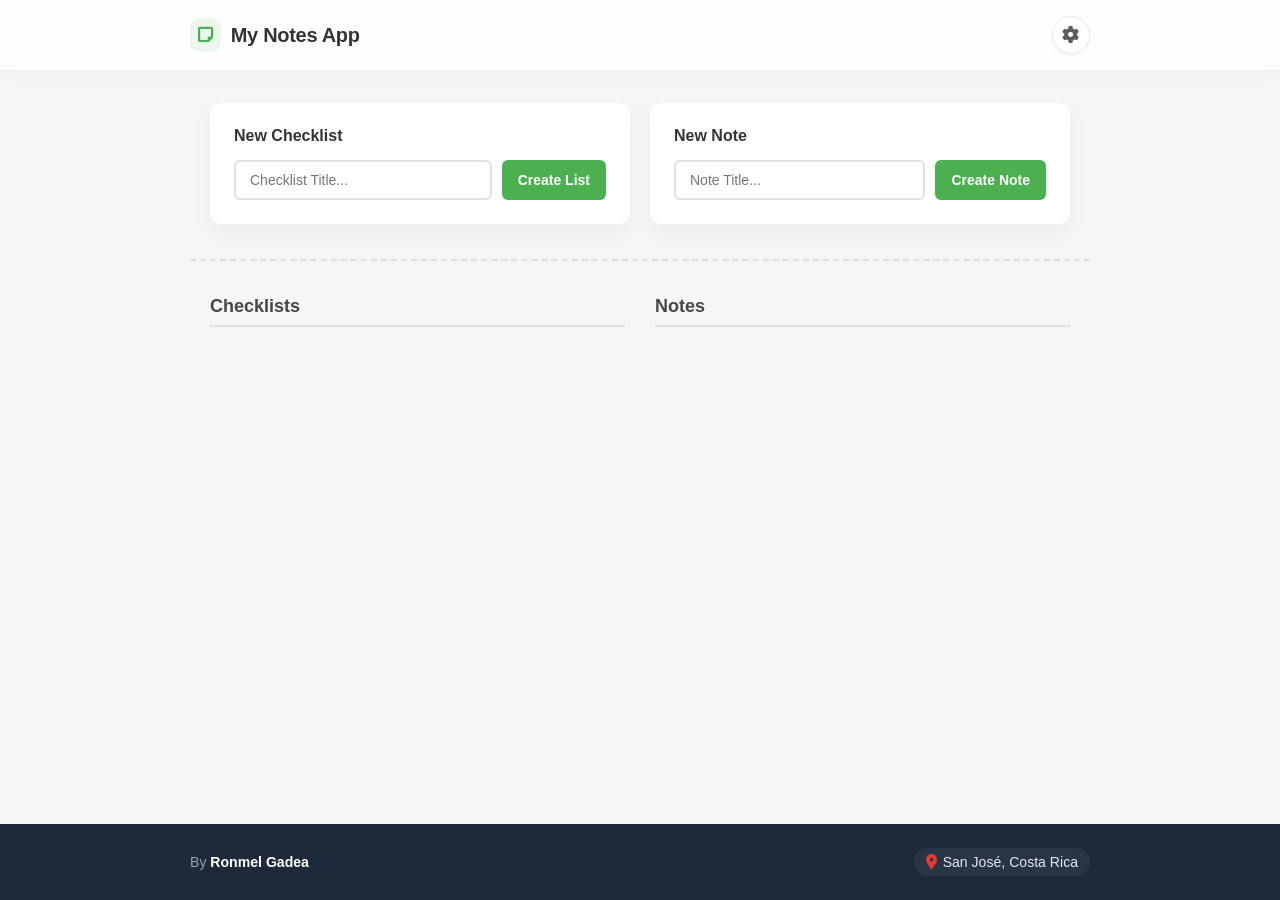
==== My-Notes-App/index.html @ 017e9671 "Add files via upload "A responsive, multilingual (i18n) productivity dashboard managing synchronized" ====
<!DOCTYPE html>
<html lang="en">
<head>
    <meta charset="UTF-8">
    <meta name="viewport" content="width=device-width, initial-scale=1.0">
    <link rel="stylesheet" href="style.css">
    <link rel="stylesheet" href="https://cdnjs.cloudflare.com/ajax/libs/font-awesome/6.0.0/css/all.min.css">
    <link rel="manifest" href="manifest.json">
    <meta name="theme-color" content="#4caf50">
    <script src="myNoteApp.js" defer></script>
    <title>My Notes App</title>
</head>
<body>
    <header class="app-header">
        <div class="header-container">
            <h1 class="app-title">
                <i class="fa-solid fa-note-sticky"></i> My Notes App
            </h1>
            <button class="btn-settings" aria-label="Settings">
                <i class="fa-solid fa-gear"></i>
            </button>
        </div>
    </header>

    <!-- SETTINGS PANEL -->
    <div id="settings-panel" class="settings-panel hidden">
        <h2>App Settings</h2>
        <div class="setting-item">
            <label for="font-select">Font Style</label>
            <select id="font-select">
                <option value="Segoe UI, sans-serif">Modern (Default)</option>
                <option value="Georgia, serif">Elegant (Classic)</option>
                <option value="Courier New, monospace">Code (Monospace)</option>
                <option value="Comic Sans MS, cursive">Playful</option>
            </select>
        </div>
        <div class="setting-item">
            <label for="palette-select">Theme Palette</label>
            <select id="palette-select">
                <option value="default">Default Light</option>
                <option value="ocean">Ocean Breeze</option>
                <option value="sunset">Sunset Warmth</option>
                <option value="cyberpunk">Cyberpunk Neon</option>
            </select>
        </div>
        <div class="setting-item">
            <label for="lang-select">Language / Idioma</label>
            <select id="lang-select">
                <option value="en">English</option>
                <option value="es">Español</option>
            </select>
        </div>
    </div>

    <!-- THE CONTROL DECK (Creators) -->
    <div class="creators-wrapper">
        <div class="app-container">
            <h2>New Checklist</h2>
            <div class="input-section">
                <input type="text" id="checklist-title-input" placeholder="Checklist Title...">
                <button id="create-list-btn">Create List</button>
            </div> 
        </div>

        <div class="note-creator">
            <h2>New Note</h2>
            <div class="input-section">
                <input type="text" id="note-title-input" placeholder="Note Title...">
                <button id="create-note-btn">Create Note</button>
            </div>
        </div>
    </div>

    <hr>
    
    <!-- THE ORDERED TWO-COLUMN WORKSPACE LISTS -->
    <div class="workspace-layout">
        <div class="column-section">
            <h2 id="lists-column-title" class="column-header">Checklists</h2>
            <div id="checklists-display" class="cards-list"></div>
        </div>
        <div class="column-section">
            <h2 id="notes-column-title" class="column-header">Notes</h2>
            <div id="notes-display" class="cards-list"></div>
        </div>
    </div>
    
    <footer class="app-footer">
        <div class="footer-container">
            <p class="footer-cred">By <span>Ronmel Gadea</span></p>
            <div class="footer-location">
                <i class="fa-solid fa-location-dot"></i>
                <span>San José, Costa Rica</span>
            </div>
        </div>
    </footer>
    <script>
  
    if ('serviceWorker' in navigator) {
        window.addEventListener('load', () => {
            navigator.serviceWorker.register('./service-worker.js')
                .then(reg => console.log('PWA Service Worker Active!', reg.scope))
                .catch(err => console.log('Service Worker setup failed: ', err));
        });
    }
</script>
</body>
</html>
---- My-Notes-App/style.css ----
/* ==========================================
   GLOBAL STYLES & RESET
   ========================================== */
* {
    margin: 0;
    padding: 0;
    box-sizing: border-box;
}

:root {
    --bg-color: #f4f7f6;
    --card-bg: #ffffff;
    --primary-color: #4caf50;
    --primary-hover: #45a049;
    --text-color: #333333;
    --input-text-color: #333333;
    --delete-color: #e53935;
    --border-color: #e0e0e0;
}

body {
    background-color: var(--bg-color);
    color: var(--text-color);
    display: flex;
    flex-direction: column;
    align-items: center;
    min-height: 100vh;
    font-family: 'Segoe UI', Tahoma, Geneva, Verdana, sans-serif;
}

input, button, select, textarea {
    font-family: inherit;
}

/* ==========================================
   HEADER SECTION
   ========================================== */
.app-header {
    width: 100%;
    background: rgba(255, 255, 255, 0.85); 
    backdrop-filter: blur(10px);
    -webkit-backdrop-filter: blur(10px);
    border-bottom: 1px solid rgba(0, 0, 0, 0.06);
    padding: 16px 24px;
    position: sticky;
    top: 0;
    z-index: 100;
    box-shadow: 0 4px 20px rgba(0, 0, 0, 0.02);
}

.header-container {
    max-width: 900px; 
    margin: 0 auto;
    display: flex;
    justify-content: space-between;
    align-items: center;
}

.app-title {
    font-size: 1.25rem;
    font-weight: 700;
    color: inherit;
    display: flex;
    align-items: center;
    gap: 10px;
    letter-spacing: -0.3px;
}

.app-title i {
    color: var(--primary-color);
    background: rgba(76, 175, 80, 0.1); 
    padding: 8px;
    border-radius: 10px;
    font-size: 1.1rem;
}

.btn-settings {
    background: var(--card-bg);
    border: 1px solid var(--border-color);
    color: var(--text-color);
    opacity: 0.8;
    width: 38px;
    height: 38px;
    border-radius: 50%;
    cursor: pointer;
    display: flex;
    justify-content: center;
    align-items: center;
    font-size: 1.1rem;
    box-shadow: 0 2px 6px rgba(0, 0, 0, 0.05);
    transition: all 0.3s cubic-bezier(0.4, 0, 0.2, 1);
}

.btn-settings:hover {
    color: var(--primary-color);
    border-color: var(--primary-color);
    transform: rotate(90deg);
    box-shadow: 0 4px 12px rgba(76, 175, 80, 0.15);
}

/* ==========================================
   THE CONTROL DECK (Creators)
   ========================================== */
.creators-wrapper {
    width: 100%;
    max-width: 900px;
    padding: 0 20px;
    display: flex;
    gap: 20px;
    margin-top: 30px;
}

.app-container, .note-creator {
    flex: 1;
    background-color: var(--card-bg);
    padding: 24px;
    border-radius: 12px;
    box-shadow: 0 8px 24px rgba(0, 0, 0, 0.04); 
}

h2 {
    font-size: 16px;
    margin-bottom: 15px;
    color: var(--text-color);
    font-weight: 600;
}

.input-section {
    display: flex;
    gap: 10px; 
}

input[type="text"] {
    flex: 1; 
    padding: 10px 14px;
    border: 2px solid var(--border-color);
    border-radius: 6px;
    font-size: 14px;
    outline: none; 
    background-color: var(--card-bg);
    color: var(--input-text-color); 
    transition: border-color 0.2s; 
}

input[type="text"]:focus {
    border-color: var(--primary-color); 
}

#create-list-btn, #create-note-btn {
    background-color: var(--primary-color);
    color: white;
    border: none;
    padding: 10px 16px;
    border-radius: 6px;
    font-size: 14px;
    font-weight: 600;
    cursor: pointer;
    transition: background-color 0.2s;
    white-space: nowrap;
}

#create-list-btn:hover, #create-note-btn:hover {
    background-color: var(--primary-hover); 
}

hr {
    width: 100%;
    max-width: 900px;
    border: none;
    border-top: 2px dashed var(--border-color);
    margin: 35px 0;
}

/* ==========================================
   TWO COLUMN ORDERED WORKSPACE LAYOUT
   ========================================== */
.workspace-layout {
    width: 100%;
    max-width: 900px;
    padding: 0 20px 60px 20px;
    display: flex;
    gap: 30px;
}

.column-section {
    flex: 1;
    display: flex;
    flex-direction: column;
    gap: 20px;
}

.column-header {
    font-size: 18px;
    border-bottom: 2px solid var(--border-color);
    padding-bottom: 8px;
    color: var(--text-color);
    opacity: 0.9;
}

.cards-list {
    display: flex;
    flex-direction: column;
    gap: 15px;
}

/* ==========================================
   DYNAMIC COMPACT ACCORDION CARDS
   ========================================== */
fieldset {
    background-color: var(--card-bg);
    border: 1px solid var(--border-color);
    border-radius: 10px;
    padding: 0px 16px 0px 16px; 
    box-shadow: 0 4px 12px rgba(0, 0, 0, 0.02);
    display: flex;
    flex-direction: column;
}


.accordion-header {
    background-color: rgba(76, 175, 80, 0.08);
    color: var(--primary-hover);
    font-weight: 700;
    font-size: 0.85rem;
    padding: 6px 14px;
    border-radius: 20px;
    margin-left: 10px;
    border: 1px solid rgba(76, 175, 80, 0.15);
    cursor: pointer;
    display: flex;
    align-items: center;
    transition: all 0.2s ease;
    user-select: none;
}

.accordion-header:hover {
    background-color: var(--primary-color);
    color: white;
}

:root[style*="--card-bg: #1e293b"] .accordion-header {
    background-color: rgba(76, 175, 80, 0.15);
    color: #a7f3d0;
}


.card-collapsible-body {
    overflow: hidden;
    max-height: 500px; 
    opacity: 1;
    padding: 16px 0;
    display: flex;
    flex-direction: column;
    gap: 12px;
    transition: max-height 0.3s cubic-bezier(0.4, 0, 0.2, 1), opacity 0.25s ease, padding 0.3s ease;
}

.card-collapsible-body.collapsed {
    max-height: 0px;
    opacity: 0;
    padding-top: 0px;
    padding-bottom: 0px;
    pointer-events: none;
}


textarea {
    width: 100%;
    min-height: 110px;
    border: 1px solid var(--border-color);
    border-radius: 6px;
    padding: 10px;
    resize: vertical; 
    outline: none;
    font-size: 14px;
    line-height: 1.5;
    background: rgba(0, 0, 0, 0.01);
    color: var(--input-text-color);
}

:root[style*="--card-bg: #1e293b"] textarea {
    background: rgba(255, 255, 255, 0.02);
}


.card-actions-row {
    display: flex;
    justify-content: space-between;
    align-items: center;
}

.save-card-btn {
    background-color: var(--primary-color);
    color: white;
    border: none;
    padding: 6px 14px;
    border-radius: 4px;
    font-size: 13px;
    font-weight: 600;
    cursor: pointer;
    transition: background-color 0.2s;
}


.inner-task-list {
    display: flex;
    flex-direction: column;
    gap: 6px;
}

.inner-task-list li {
    background-color: rgba(0, 0, 0, 0.02); 
    border: 1px solid var(--border-color);
    padding: 8px 12px;
    border-radius: 6px;
    display: flex;
    align-items: center; 
    gap: 10px; 
}

:root[style*="--card-bg: #1e293b"] .inner-task-list li {
    background-color: rgba(255, 255, 255, 0.03);
}

.inner-task-list li span {
    flex: 1;
    font-size: 14px;
    color: var(--text-color);
}

.inner-task-list input[type="checkbox"] {
    width: 16px;
    height: 16px;
    accent-color: var(--primary-color);
    cursor: pointer;
}


.inner-input-section {
    display: flex;
    gap: 6px;
}

.inner-input-section input {
    flex: 1;
    padding: 6px 10px;
    font-size: 13px;
    border: 1px solid var(--border-color);
    border-radius: 4px;
    background-color: rgba(0, 0, 0, 0.01);
    color: var(--input-text-color);
    outline: none;
}

.inner-input-section button {
    background-color: var(--primary-color);
    color: white;
    border: none;
    padding: 6px 12px;
    border-radius: 4px;
    font-size: 13px;
    font-weight: bold;
    cursor: pointer;
}

.delete-card-btn {
    align-self: flex-end; 
    background: transparent;
    border: none;
    color: var(--delete-color);
    font-weight: bold;
    cursor: pointer;
    font-size: 13px;
    padding: 4px 8px;
    border-radius: 4px;
    opacity: 0.6;
    transition: all 0.2s;
}

.delete-card-btn:hover {
    opacity: 1;
    background-color: rgba(229, 57, 53, 0.05);
}

/* ==========================================
   PANEL DE CONFIGURACIÓN STYLES
   ========================================== */
.settings-panel {
    background-color: var(--card-bg);
    border: 1px solid var(--border-color);
    border-radius: 12px;
    width: 100%;
    max-width: 450px;
    margin: 20px auto 0 auto;
    box-shadow: 0 4px 12px rgba(0,0,0,0.05);
    display: flex;
    flex-direction: column;
    gap: 15px;
    overflow: hidden;
    max-height: 500px; 
    opacity: 1;
    padding: 20px;
    transition: max-height 0.4s cubic-bezier(0.4, 0, 0.2, 1), opacity 0.3s ease, padding 0.4s ease, margin 0.4s ease;
}

.settings-panel.hidden {
    display: flex !important; 
    max-height: 0px;
    opacity: 0;
    padding-top: 0px;
    padding-bottom: 0px;
    margin-top: 0px;
    border-color: transparent;
    pointer-events: none; 
}

.settings-panel h2 {
    font-size: 0.9rem;
    color: var(--text-color);
    opacity: 0.8;
    text-transform: uppercase;
    letter-spacing: 0.5px;
    border-bottom: 1px solid var(--border-color);
    padding-bottom: 5px;
}

.setting-item {
    display: flex;
    justify-content: space-between;
    align-items: center;
    color: var(--text-color);
}

.setting-item label {
    font-size: 14px;
    font-weight: 600;
}

.settings-panel select {
    padding: 6px 12px;
    border-radius: 6px;
    border: 1px solid var(--border-color);
    background-color: var(--bg-color); 
    color: var(--text-color);
    outline: none;
}

/* ==========================================
   ANIMATIONS & FOOTER STYLES
   ========================================== */
@keyframes fadeInUp {
    from { opacity: 0; transform: translateY(12px) scale(0.98); }
    to { opacity: 1; transform: translateY(0) scale(1); }
}

.fade-in-item {
    animation: fadeInUp 0.35s cubic-bezier(0.4, 0, 0.2, 1) forwards;
}

.app-footer {
    width: 100%;
    background-color: #1e293b; 
    color: #94a3b8; 
    padding: 24px 20px;
    margin-top: auto; 
}

.footer-container {
    max-width: 900px;
    margin: 0 auto;
    display: flex;
    justify-content: space-between;
    align-items: center;
    font-size: 0.88rem;
}

.footer-cred span { font-weight: 600; color: #ffffff; }
.footer-location { display: flex; align-items: center; gap: 6px; background: rgba(255, 255, 255, 0.05); padding: 6px 12px; border-radius: 20px; color: #e2e8f0; }
.footer-location i { color: var(--delete-color); font-size: 0.95rem; }


@media (max-width: 768px) {
    .creators-wrapper, .workspace-layout {
        flex-direction: column;
    }
}

@media (max-width: 480px) {
    .footer-container {
        flex-direction: column;
        gap: 12px;
        text-align: center;
    }
}
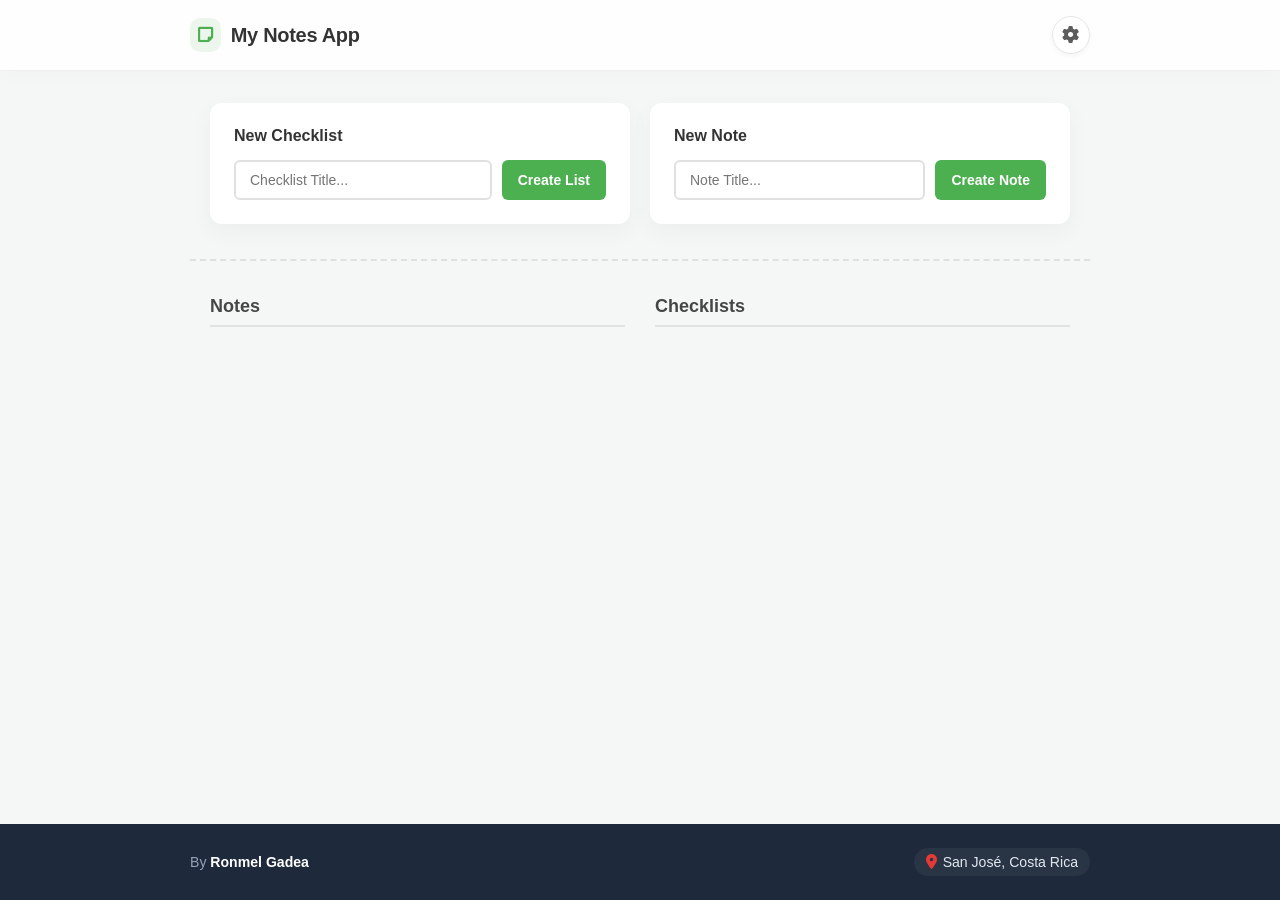
==== commit 6c1bbb57: "Fix HTML formatting and structure in index.html" ====
--- a/My-Notes-App/index.html
+++ b/My-Notes-App/index.html
@@ -22,7 +22,6 @@
         </div>
     </header>
 
-    <!-- SETTINGS PANEL -->
     <div id="settings-panel" class="settings-panel hidden">
         <h2>App Settings</h2>
         <div class="setting-item">
@@ -52,7 +51,6 @@
         </div>
     </div>
 
-    <!-- THE CONTROL DECK (Creators) -->
     <div class="creators-wrapper">
         <div class="app-container">
             <h2>New Checklist</h2>
@@ -73,15 +71,14 @@
 
     <hr>
     
-    <!-- THE ORDERED TWO-COLUMN WORKSPACE LISTS -->
     <div class="workspace-layout">
+        <div class="column-section">
+            <h2 id="notes-column-title" class="column-header">Notes</h2>
+            <div id="notes-display" class="cards-list"></div>
+        </div>
         <div class="column-section">
             <h2 id="lists-column-title" class="column-header">Checklists</h2>
             <div id="checklists-display" class="cards-list"></div>
-        </div>
-        <div class="column-section">
-            <h2 id="notes-column-title" class="column-header">Notes</h2>
-            <div id="notes-display" class="cards-list"></div>
         </div>
     </div>
     
@@ -94,15 +91,15 @@
             </div>
         </div>
     </footer>
+
     <script>
-  
-    if ('serviceWorker' in navigator) {
-        window.addEventListener('load', () => {
-            navigator.serviceWorker.register('./service-worker.js')
-                .then(reg => console.log('PWA Service Worker Active!', reg.scope))
-                .catch(err => console.log('Service Worker setup failed: ', err));
-        });
-    }
-</script>
+        if ('serviceWorker' in navigator) {
+            window.addEventListener('load', () => {
+                navigator.serviceWorker.register('./service-worker.js')
+                    .then(reg => console.log('PWA Service Worker Active!', reg.scope))
+                    .catch(err => console.log('Service Worker setup failed: ', err));
+            });
+        }
+    </script>
 </body>
-</html>+</html>
